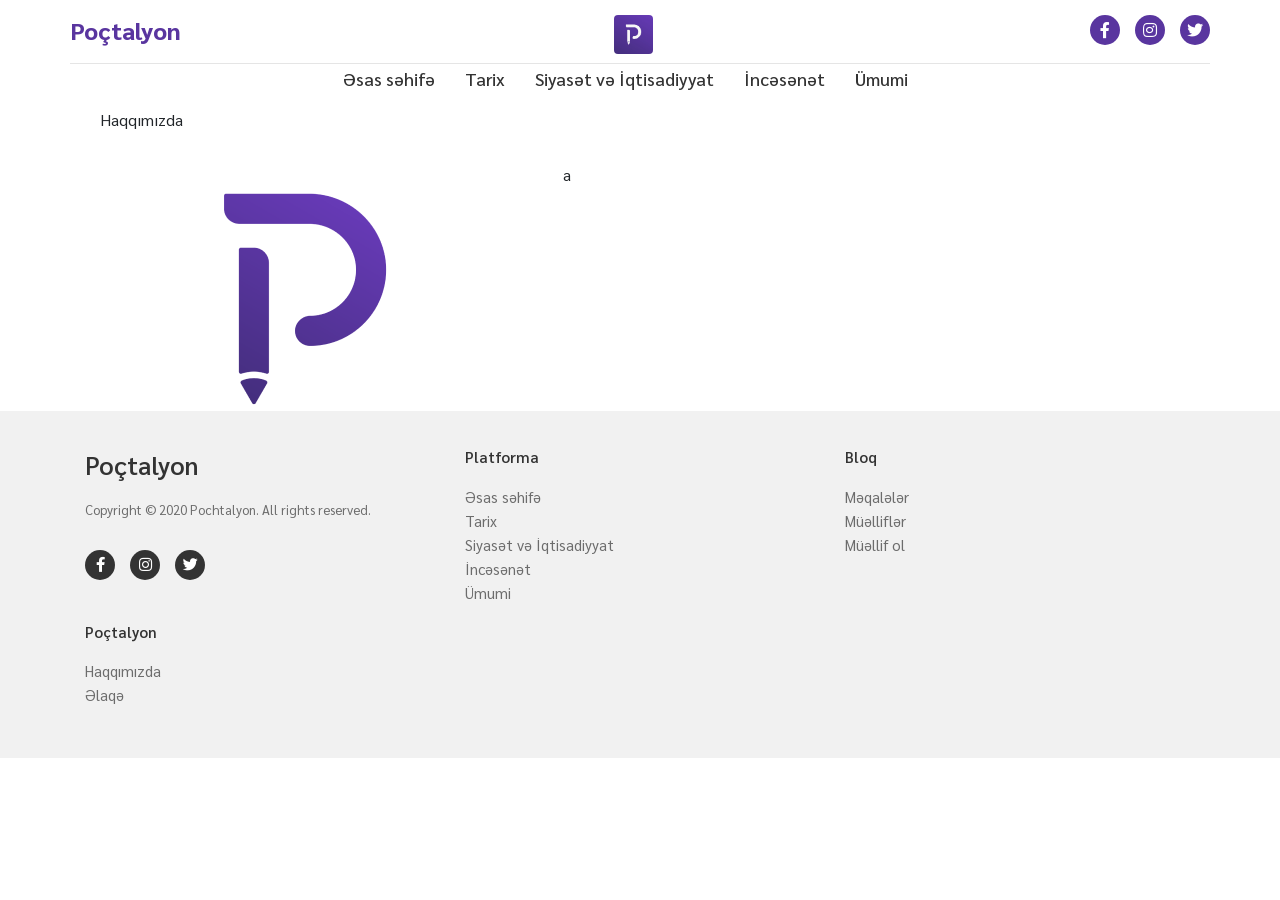
==== about.html @ 0d73227c "Seyfeler Yaradildi" ====
<!DOCTYPE html>
<html lang="en">
<head>
    <meta charset="UTF-8">
    <meta name="viewport" content="width=device-width, initial-scale=1.0">
    <meta http-equiv="X-UA-Compatible" content="ie=edge">
    <title>Document</title>
    <link href="https://fonts.googleapis.com/css2?family=Sarabun:wght@100&display=swap" rel="stylesheet">
    <link rel="stylesheet" href="https://use.fontawesome.com/releases/v5.8.1/css/all.css" integrity="sha384-50oBUHEmvpQ+1lW4y57PTFmhCaXp0ML5d60M1M7uH2+nqUivzIebhndOJK28anvf" crossorigin="anonymous">
    <link rel="stylesheet" href="https://cdn.jsdelivr.net/npm/bootstrap@4.5.3/dist/css/bootstrap.min.css" integrity="sha384-TX8t27EcRE3e/ihU7zmQxVncDAy5uIKz4rEkgIXeMed4M0jlfIDPvg6uqKI2xXr2" crossorigin="anonymous">
    <link rel="stylesheet" href="scss/style.css">
</head>
<body>
    <!-- header-strat -->
    <header id="head-deskopt">
        <div class="container  container-head">
            <div class="row head-arize">
                <div class="col-md-4 col-sm-6 col-6 logo-text">
                    <a href="index.html" class="refresh">Poçtalyon</a>
                </div>
                <div class="col-md-4 col-sm-6 col-6 logo">
                    <a href="index.html">
                        <img src="img/logo.jpg" alt="">
                    </a>
                </div>
                <div class="col-md-4  socail-media">
                    <div class="social">
                        <ul class="socail-logo">
                                <li> <a href=""> <i class="fab fa-facebook-f"></i></a></li>
                                <li> <a href=""> <i class="fab fa-instagram"></i></a></li>
                                <li> <a href="" class="m-0" > <i class="fab fa-twitter"></i></a></li>
                         </ul>
                    </div>
                </div>
            </div>
        </div>
    </header>
    <!-- header-stop -->

    <!-- navbar-strat -->
    <nav id="navbar-deskopt">
        <div class="container p-0">
            <div class="row">
                <div class="col-md-12">
                    <div class="menu-bars d-none"><i class="fas fa-bars"></i></div>
                    <ul class="menu">
                            <li class="mn-5 "><a href="index.html">Əsas səhifə </a></li>
                            <li class="mn-5 "><a href="history.html">Tarix</a> </li>
                            <li class="mn-5 "><a href="politics.html">Siyasət və İqtisadiyyat</a></li>
                            <li class="mn-5"><a href="art.html">İncəsənət</a></li>
                            <li class="mn-5"><a href="all.html">Ümumi</a></li>
                    </ul>
                </div>
             </div>
        </div>
    </nav>
    <!-- navbar-stop -->

    <section id="about">
            <div class="container" style="padding: 0px 30px;">
                <div class="row">
                    <div class="col-md-12 col-sm-12" style="padding-bottom: 15px; display: block;"> 
                        <p>Haqqımızda</p>
                    </div>
                    <div class="col-md-5">
                        <img src="img/big-logo.png" alt="">
                    </div>
                    <div class="col-md-7">a</div>
                </div>
            </div>
    </section>

    <footer id="footer">
        <div class="container">
            <div class="row">
                <div class="col-md-4 col-12">
                    <div>
                        <p class="head" style="font-size: 25px;">Poçtalyon</p>
                        <p class="info">Copyright © 2020 Pochtalyon. All rights reserved.</p>
                        <div class="social">
                            <ul class="socail-logo">
                                    <li> <a href=""> <i class="fab fa-facebook-f"></i></a></li>
                                    <li> <a href=""> <i class="fab fa-instagram"></i></a></li>
                                    <li> <a href="" class="m-0" > <i class="fab fa-twitter"></i></a></li>
                            </ul>
                        </div>
                    </div>
                </div>
                <div class="col-md-4 col-6">
                    <p class="head" style="font-size: 15px;"> Platforma </p>
                    <ul>
                        <li><a href="" >Əsas səhifə </a></li>
                        <li><a href="">Tarix</a> </li>
                        <li><a href="">Siyasət və İqtisadiyyat</a></li>
                        <li><a href="">İncəsənət</a></li>
                        <li><a href="">Ümumi</a></li>
                    </ul>
                </div>
                <div class="col-md-4 col-6">
                    <p class="head" style="font-size: 15px;"> Bloq </p>
                    <ul>
                        <li><a href="" >Məqalələr </a></li>
                        <li><a href="">Müəlliflər</a> </li>
                        <li><a href="">Müəllif ol</a></li>
                    </ul>
                </div>
                <div class="col-md-4 col-6">
                    <p class="head" style="font-size: 15px;"> Poçtalyon </p>
                    <ul>
                        <li><a href="" >Haqqımızda </a></li>
                        <li><a href="">Əlaqə</a> </li>
                    </ul>
                </div>
            </div>
        </div>
    </footer>

    <div id="pereloder">
        <img src="img/pereloder.gif" alt="">
    </div>
    <script
    src="https://code.jquery.com/jquery-3.5.1.min.js"
    integrity="sha256-9/aliU8dGd2tb6OSsuzixeV4y/faTqgFtohetphbbj0="
    crossorigin="anonymous"></script>
    <script src="js/main.js"></script>
</body>
</html>
---- scss/style.css ----
* {
  margin: 0;
  padding: 0;
  -webkit-box-sizing: border-box;
          box-sizing: border-box;
  font-family: 'Sarabun', sans-serif;
}

a:hover {
  text-decoration: none;
}

ul {
  list-style: none;
}

body {
  background: #ffffff;
}

.mn-5 {
  margin-right: 30px;
}

#head-deskopt .container-head {
  padding: 15px 0px;
  border-bottom: 1px solid #E5E5E5;
}

#head-deskopt .container-head .head-arize {
  height: 33px;
}

#head-deskopt .container-head .head-arize .refresh {
  font-weight: 1000;
  font-size: 24px;
  line-height: 31.2px;
  color: #59359f;
}

#head-deskopt .container-head .head-arize .logo img {
  width: 39px;
  height: 39px;
  border-radius: 4px;
  margin-left: calc(350px / 2 - 21.5px);
}

#head-deskopt .container-head .head-arize .socail-media ul.socail-logo {
  display: -webkit-box;
  display: -ms-flexbox;
  display: flex;
  -webkit-box-pack: end;
      -ms-flex-pack: end;
          justify-content: flex-end;
}

#head-deskopt .container-head .head-arize .socail-media ul.socail-logo li a {
  margin-right: 15px;
  color: #ffffff;
}

#head-deskopt .container-head .head-arize .socail-media ul.socail-logo li a i {
  width: 30px;
  height: 30px;
  line-height: 30px;
  text-align: center;
  border-radius: 50%;
  background: #59359F;
  color: #ffffff;
}

#navbar-deskopt {
  position: -webkit-sticky;
  position: sticky;
  z-index: 99;
  background: white;
  top: 0;
}

#navbar-deskopt ul {
  display: -webkit-box;
  display: -ms-flexbox;
  display: flex;
  -webkit-box-pack: center;
      -ms-flex-pack: center;
          justify-content: center;
}

#navbar-deskopt ul li {
  border-top: 3px solid transparent;
}

#navbar-deskopt ul li a {
  font-weight: 500;
  font-size: 18px;
  color: #333333;
  line-height: 23.4px;
}

#navbar-deskopt ul li a:hover {
  font-weight: 700;
}

#navbar-deskopt ul li a.active {
  color: black;
  font-weight: 700;
}

#navbar-deskopt ul li.active {
  border-top: 3px solid #59359F;
}

#navbar-deskopt .menu-bars {
  text-align: right;
}

#navbar-deskopt .menu-bars i {
  font-size: 25px;
  margin-right: 20px;
  color: #482f86;
}

#navbar-deskopt .responsive-nav {
  display: block;
  margin-left: 10px;
}

#navbar-deskopt .responsive-nav .mn-5 {
  margin-right: 20px;
}

#navbar-deskopt .responsive-nav li {
  border-radius: 2px;
}

#navbar-deskopt .responsive-nav li a {
  margin-left: 5px;
}

#navbar-deskopt .responsive-nav li:hover {
  background-color: #482f86;
}

#navbar-deskopt .responsive-nav li:hover a {
  color: #FFFFFF;
  font-weight: 600;
}

#last-info {
  padding: 22px 0px 35px 0px;
}

#last-info .container p {
  display: inline;
  font-size: 25px;
  font-weight: 600;
  color: #333333;
  cursor: pointer;
}

#last-info .container .last-info-area {
  overflow: hidden;
}

#last-info .container .last-info-area .big-img {
  width: 100%;
  height: 422px;
}

#last-info .container .last-info-area .little-img {
  width: 100%;
  height: 201px;
  position: relative;
}

#last-info .container .last-info-area .little-img .last-info-little-text {
  position: absolute;
  bottom: 10px;
  left: 10px;
}

#last-info .container .last-info-area .little-img .last-info-little-text .head-text {
  font-size: 21px;
  font-weight: 700;
  line-height: 26px;
  letter-spacing: 0.02em;
  text-align: left;
  width: 290px;
  word-wrap: break-word;
  margin-bottom: 8px;
}

#last-info .container .last-info-area .little-img .last-info-little-text .head-text a {
  color: #FFFFFF;
}

#last-info .container .last-info-area .little-img .last-info-little-text .write-info {
  font-size: 13px;
  font-weight: 600;
  line-height: 16px;
  letter-spacing: 0.02em;
  text-align: left;
  color: rgba(255, 255, 255, 0.6);
}

#last-info .container .last-info-area .little-img .last-info-little-text .write-info:hover {
  color: #ffffff;
}

#last-info .container .last-info-area .little-img .last-info-little-text .write-info span {
  font-size: 18px;
}

#last-info .container .last-info-area .little-img-top {
  margin-bottom: 20px;
}

#last-info .container .last-info-area .last-info-area-img {
  overflow: hidden;
}

#last-info .container .last-info-area .last-info-area-img a {
  position: relative;
}

#last-info .container .last-info-area .last-info-area-img a img {
  width: 100%;
  height: 100%;
}

#last-info .container .last-info-area .last-info-area-img .last-info-text {
  position: absolute;
  bottom: 25px;
  left: 30px;
  color: #FFFFFF;
}

#last-info .container .last-info-area .last-info-area-img .last-info-text .head-text {
  width: 425px;
  word-wrap: break-word;
  font-size: 32px;
  font-style: normal;
  font-weight: 700;
  line-height: 40px;
  letter-spacing: 0.02em;
  text-align: left;
  margin-bottom: 10px;
}

#last-info .container .last-info-area .last-info-area-img .last-info-text .head-text a {
  color: #FFFFFF;
}

#last-info .container .last-info-area .last-info-area-img .last-info-text .write-info {
  font-weight: 600;
  font-size: 15px;
  line-height: 18px;
  letter-spacing: 0.02em;
  color: rgba(255, 255, 255, 0.6);
  cursor: pointer;
}

#last-info .container .last-info-area .last-info-area-img .last-info-text .write-info span {
  font-size: 20px;
}

#last-info .container .last-info-area .last-info-area-img .last-info-text .write-info:hover {
  color: #FFFFFF;
}

#last-info .container .last-info-area .last-info-area-img img {
  -webkit-transition: all 0.2s ease;
  transition: all 0.2s ease;
}

#last-info .container .last-info-area .last-info-area-img img:hover {
  -webkit-transform: scale(1.1);
          transform: scale(1.1);
}

#first-info {
  padding-top: 20px;
  padding-bottom: 60px;
}

#first-info .container p {
  display: inline;
  font-size: 25px;
  font-weight: 600;
  color: #333333;
  cursor: pointer;
}

#first-info .container .post {
  display: block;
  width: 100%;
  margin-bottom: 30px;
  height: 382px;
  -webkit-transition: all 0.3s ease;
  transition: all 0.3s ease;
  -webkit-box-shadow: 0px 10px 40px 0px rgba(142, 142, 142, 0.29);
          box-shadow: 0px 10px 40px 0px rgba(142, 142, 142, 0.29);
  background: #FFFFFF;
  border-bottom-left-radius: 5px;
  border-bottom-right-radius: 5px;
  overflow: hidden;
}

#first-info .container .post:hover {
  -webkit-box-shadow: 0px 10px 40px 0px rgba(122, 122, 122, 0.651);
          box-shadow: 0px 10px 40px 0px rgba(122, 122, 122, 0.651);
  -webkit-transform: scale(1.02);
          transform: scale(1.02);
}

#first-info .container .post a {
  -webkit-transition: all 0.3s ease;
  transition: all 0.3s ease;
}

#first-info .container .post a .post-img {
  height: 201px;
  overflow: hidden;
}

#first-info .container .post a .post-img img {
  max-width: 100%;
  min-width: 100%;
  height: auto;
  -webkit-transition: all 0.3s ease;
  transition: all 0.3s ease;
}

#first-info .container .post a .post-img img:hover {
  -webkit-transform: scale(1.1);
          transform: scale(1.1);
}

#first-info .container .post a .post-info {
  padding: 5px 15px;
}

#first-info .container .post a .post-info .category {
  color: rgba(51, 51, 51, 0.6);
  font-size: 15px;
  font-weight: 600;
  cursor: auto;
}

#first-info .container .post a .post-info .post-head {
  font-size: 21px;
  font-weight: 600;
  color: #333333;
  white-space: nowrap;
  width: 310px;
  overflow: hidden;
}

#first-info .container .post a .post-info .post-text {
  color: rgba(51, 51, 51, 0.6);
  font-size: 15px;
  font-weight: 600;
  margin: 10px 0px;
  height: 66px;
  overflow: hidden;
  text-overflow: ellipsis;
  display: -webkit-box;
  -webkit-line-clamp: 3;
  /* number of lines to show */
  -webkit-box-orient: vertical;
}

#first-info .container .post a .post-info .post-date-user {
  font-size: 15px;
  font-weight: 600;
  color: #333333;
  margin: 10px 0px;
}

#first-info .container .all-post-icon {
  text-align: right;
}

#first-info .container .all-post-icon a {
  font-size: 17px;
  font-style: normal;
  font-weight: 600;
  line-height: 22px;
  letter-spacing: 0.065em;
  color: #333333;
  opacity: 0.7;
}

#first-info .container .all-post-icon a i {
  width: 20px;
}

#first-info .container .all-post-icon a:hover {
  -webkit-transform: scale(1.1);
          transform: scale(1.1);
  opacity: 1;
}

footer {
  background-color: #F1F1F1;
  padding: 35px 0px;
}

footer p.head {
  color: #333333;
  font-weight: 600;
  cursor: pointer;
}

footer p.info {
  color: rgba(51, 51, 51, 0.7);
  font-size: 13px;
  padding-bottom: 15px;
}

footer p.info:hover {
  color: #333333;
}

footer .social ul.socail-logo {
  display: -webkit-box;
  display: -ms-flexbox;
  display: flex;
  -webkit-box-pack: start;
      -ms-flex-pack: start;
          justify-content: start;
}

footer .social ul.socail-logo li a {
  margin-right: 15px;
  color: #ffffff;
}

footer .social ul.socail-logo li a i {
  width: 30px;
  height: 30px;
  line-height: 30px;
  text-align: center;
  border-radius: 50%;
  background: #333333;
  color: #ffffff;
}

footer ul li a {
  font-size: 15px;
  font-weight: 400px;
  color: rgba(51, 51, 51, 0.7);
}

footer ul li a:hover {
  color: #333333;
}

#pereloder {
  background-color: #f0f0fc;
  position: fixed;
  top: 0;
  left: 0;
  width: 100%;
  height: 100%;
  -webkit-box-align: center;
      -ms-flex-align: center;
          align-items: center;
  -webkit-transition: all 0.5s linear;
  transition: all 0.5s linear;
  display: -webkit-box;
  display: -ms-flexbox;
  display: flex;
  -webkit-box-pack: center;
      -ms-flex-pack: center;
          justify-content: center;
  opacity: 1;
  visibility: visible;
}

.pereloder-delet {
  opacity: 0 !important;
  visibility: hidden !important;
}
/*# sourceMappingURL=style.css.map */
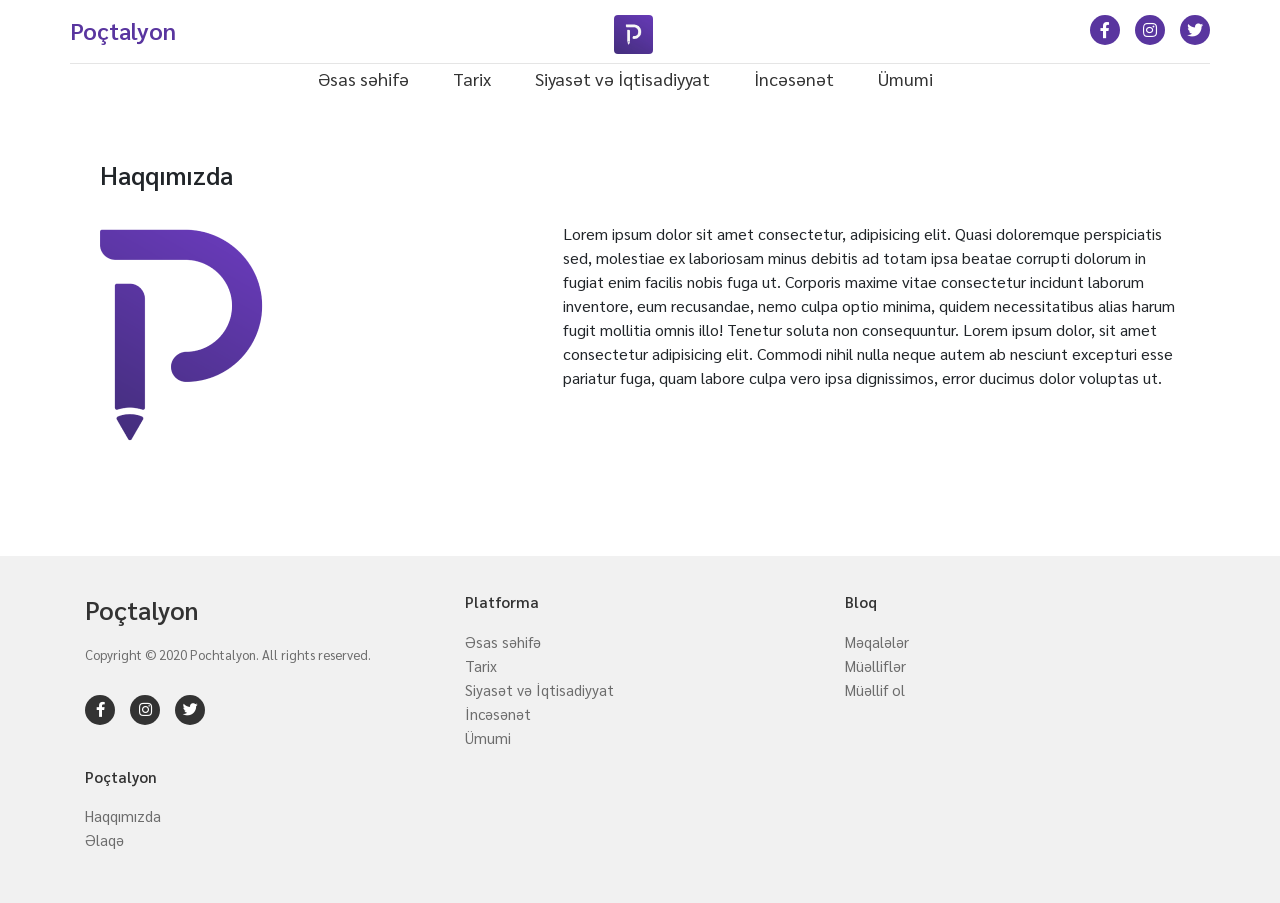
==== commit 4606a7be: "font added and post page worked" ====
--- a/about.html
+++ b/about.html
@@ -5,7 +5,9 @@
     <meta name="viewport" content="width=device-width, initial-scale=1.0">
     <meta http-equiv="X-UA-Compatible" content="ie=edge">
     <title>Document</title>
-    <link href="https://fonts.googleapis.com/css2?family=Sarabun:wght@100&display=swap" rel="stylesheet">
+    <link rel="preconnect" href="https://fonts.gstatic.com">
+    <link href="https://fonts.googleapis.com/css2?family=Sarabun:wght@200;300;400;500;600;800&display=swap" rel="stylesheet">
+    <link href="https://fonts.googleapis.com/css2?family=Roboto:ital,wght@0,300;0,400;0,500;0,700;1,500&display=swap" rel="stylesheet"> 
     <link rel="stylesheet" href="https://use.fontawesome.com/releases/v5.8.1/css/all.css" integrity="sha384-50oBUHEmvpQ+1lW4y57PTFmhCaXp0ML5d60M1M7uH2+nqUivzIebhndOJK28anvf" crossorigin="anonymous">
     <link rel="stylesheet" href="https://cdn.jsdelivr.net/npm/bootstrap@4.5.3/dist/css/bootstrap.min.css" integrity="sha384-TX8t27EcRE3e/ihU7zmQxVncDAy5uIKz4rEkgIXeMed4M0jlfIDPvg6uqKI2xXr2" crossorigin="anonymous">
     <link rel="stylesheet" href="scss/style.css">
@@ -13,27 +15,27 @@
 <body>
     <!-- header-strat -->
     <header id="head-deskopt">
-        <div class="container  container-head">
-            <div class="row head-arize">
-                <div class="col-md-4 col-sm-6 col-6 logo-text">
-                    <a href="index.html" class="refresh">Poçtalyon</a>
-                </div>
-                <div class="col-md-4 col-sm-6 col-6 logo">
-                    <a href="index.html">
-                        <img src="img/logo.jpg" alt="">
-                    </a>
-                </div>
-                <div class="col-md-4  socail-media">
-                    <div class="social">
-                        <ul class="socail-logo">
-                                <li> <a href=""> <i class="fab fa-facebook-f"></i></a></li>
-                                <li> <a href=""> <i class="fab fa-instagram"></i></a></li>
-                                <li> <a href="" class="m-0" > <i class="fab fa-twitter"></i></a></li>
-                         </ul>
+            <div class="container  container-head">
+                <div class="row head-arize">
+                    <div class="col-lg-4 col-md-4 col-sm-6  logo-text">
+                        <a href="index.html" class="refresh">Poçtalyon</a>
+                    </div>
+                    <div class="col-lg-4 col-md-4 col-sm-6  logo">
+                        <a href="index.html">
+                            <img src="img/logo.jpg" alt="">
+                        </a>
+                    </div>
+                    <div class="col-lg-4 col-md-4  socail-media">
+                        <div class="social">
+                            <ul class="socail-logo">
+                                    <li> <a href=""> <i class="fab fa-facebook-f"></i></a></li>
+                                    <li> <a href=""> <i class="fab fa-instagram"></i></a></li>
+                                    <li> <a href="" class="m-0" > <i class="fab fa-twitter"></i></a></li>
+                             </ul>
+                        </div>
                     </div>
                 </div>
             </div>
-        </div>
     </header>
     <!-- header-stop -->
 
@@ -59,13 +61,23 @@
     <section id="about">
             <div class="container" style="padding: 0px 30px;">
                 <div class="row">
-                    <div class="col-md-12 col-sm-12" style="padding-bottom: 15px; display: block;"> 
-                        <p>Haqqımızda</p>
+                    <div class="col-md-12 col-sm-12" style="padding-bottom: 15px"> 
+                        <p class="head">Haqqımızda</p>
                     </div>
-                    <div class="col-md-5">
-                        <img src="img/big-logo.png" alt="">
+                </div>
+                <div class="row">
+                    <div class="col-md-5 col-sm-5">
+                        <div class="about-img">
+                            <img src="img/big-logo.png" alt="">
+                        </div>
                     </div>
-                    <div class="col-md-7">a</div>
+                    <div class="col-md-7 col-sm-7 col-12">
+                        <p>
+                            Lorem ipsum dolor sit amet consectetur, adipisicing elit. Quasi doloremque perspiciatis sed, molestiae ex laboriosam minus debitis ad totam ipsa beatae corrupti dolorum in fugiat enim facilis nobis fuga ut. Corporis maxime vitae consectetur incidunt laborum inventore, eum recusandae, nemo culpa optio minima, quidem necessitatibus alias harum fugit mollitia omnis illo! Tenetur soluta non consequuntur.
+                            
+                            Lorem ipsum dolor, sit amet consectetur adipisicing elit. Commodi nihil nulla neque autem ab nesciunt excepturi esse pariatur fuga, quam labore culpa vero ipsa dignissimos, error ducimus dolor voluptas ut.
+                        </p>
+                    </div>
                 </div>
             </div>
     </section>
--- a/scss/style.css
+++ b/scss/style.css
@@ -32,7 +32,7 @@
 }
 
 #head-deskopt .container-head .head-arize .refresh {
-  font-weight: 1000;
+  font-weight: 600;
   font-size: 24px;
   line-height: 31.2px;
   color: #59359f;
@@ -91,19 +91,20 @@
 }
 
 #navbar-deskopt ul li a {
-  font-weight: 500;
+  font-weight: 400;
   font-size: 18px;
   color: #333333;
   line-height: 23.4px;
+  padding: 0px 7px;
 }
 
 #navbar-deskopt ul li a:hover {
-  font-weight: 700;
+  color: black;
 }
 
 #navbar-deskopt ul li a.active {
   color: black;
-  font-weight: 700;
+  font-weight: 600;
 }
 
 #navbar-deskopt ul li.active {
@@ -112,6 +113,7 @@
 
 #navbar-deskopt .menu-bars {
   text-align: right;
+  padding: 10px 0px;
 }
 
 #navbar-deskopt .menu-bars i {
@@ -121,7 +123,7 @@
 }
 
 #navbar-deskopt .responsive-nav {
-  display: block;
+  display: none;
   margin-left: 10px;
 }
 
@@ -164,12 +166,12 @@
 
 #last-info .container .last-info-area .big-img {
   width: 100%;
-  height: 422px;
+  height: auto;
 }
 
 #last-info .container .last-info-area .little-img {
   width: 100%;
-  height: 201px;
+  height: auto;
   position: relative;
 }
 
@@ -192,6 +194,7 @@
 
 #last-info .container .last-info-area .little-img .last-info-little-text .head-text a {
   color: #FFFFFF;
+  font-family: 'Roboto', sans-serif;
 }
 
 #last-info .container .last-info-area .little-img .last-info-little-text .write-info {
@@ -212,7 +215,7 @@
 }
 
 #last-info .container .last-info-area .little-img-top {
-  margin-bottom: 20px;
+  margin-bottom: 25.4px;
 }
 
 #last-info .container .last-info-area .last-info-area-img {
@@ -249,6 +252,7 @@
 
 #last-info .container .last-info-area .last-info-area-img .last-info-text .head-text a {
   color: #FFFFFF;
+  font-family: 'Roboto', sans-serif;
 }
 
 #last-info .container .last-info-area .last-info-area-img .last-info-text .write-info {
@@ -278,16 +282,58 @@
           transform: scale(1.1);
 }
 
+#last-info .container .all-post-icon {
+  text-align: right;
+}
+
+#last-info .container .all-post-icon a {
+  font-size: 17px;
+  font-style: normal;
+  font-weight: 600;
+  line-height: 22px;
+  letter-spacing: 0.065em;
+  color: #333333;
+  opacity: 0.7;
+}
+
+#last-info .container .all-post-icon a i {
+  width: 20px;
+}
+
+#last-info .container .all-post-icon a:hover {
+  -webkit-transform: scale(1.1);
+          transform: scale(1.1);
+  opacity: 1;
+}
+
 #first-info {
   padding-top: 20px;
   padding-bottom: 60px;
 }
 
-#first-info .container p {
-  display: inline;
+#first-info .container .section-head {
+  display: -webkit-box;
+  display: -ms-flexbox;
+  display: flex;
+  -webkit-box-pack: justify;
+      -ms-flex-pack: justify;
+          justify-content: space-between;
+}
+
+#first-info .container .section-head p {
   font-size: 25px;
   font-weight: 600;
   color: #333333;
+  cursor: pointer;
+}
+
+#first-info .container .section-head .post-type {
+  font-size: 17px;
+  font-weight: 600;
+  line-height: 50px;
+  text-align: right;
+  color: #333333;
+  position: relative;
   cursor: pointer;
 }
 
@@ -454,6 +500,152 @@
 
 footer ul li a:hover {
   color: #333333;
+}
+
+#post {
+  padding: 20px 0px 200px 0px;
+}
+
+#post .post-all {
+  float: left;
+}
+
+#post .post-all .post-info {
+  width: 15%;
+  text-align: center;
+  position: fixed;
+}
+
+#post .post-all .post-info .post-time {
+  font-weight: bold;
+  margin-bottom: 20px;
+}
+
+#post .post-all .post-info .post-time .post-day {
+  background-color: #59359F;
+  padding: 15px 0px;
+  font-size: 18px;
+  color: #fff;
+  font-family: 'Roboto', sans-serif;
+}
+
+#post .post-all .post-info .post-time .post-clock {
+  background-color: #334564;
+  color: #fff;
+  padding: 8px 0px;
+}
+
+#post .post-all .post-info .post-time .post-view-count {
+  background-color: #f2f2f2;
+  color: #757575;
+  border: 1px solid #dddddd;
+  padding: 8px 0px;
+}
+
+#post .post-all .post-info .post-time .post-view-count i {
+  margin-right: 5px;
+}
+
+#post .post-all .post-info .post-writer {
+  background-color: #f2f2f2;
+  border: 1px solid #dddddd;
+  font-weight: bold;
+  color: black;
+  margin-bottom: 20px;
+}
+
+#post .post-all .post-info .post-writer .author {
+  padding: 8px 0px;
+  border-bottom: 1px solid #dddddd;
+}
+
+#post .post-all .post-info .post-writer .author-name {
+  padding: 8px 0px;
+}
+
+#post .post-all .post-info .post-writer .author-name a {
+  color: black;
+}
+
+#post .post-all .post-info .post-writer .author-name a:hover {
+  color: red;
+}
+
+#post .post-all .post-info .post-category {
+  background-color: #f2f2f2;
+  border: 1px solid #dddddd;
+  font-weight: bold;
+  color: black;
+  margin-bottom: 20px;
+}
+
+#post .post-all .post-info .post-category .category {
+  padding: 8px 0px;
+  border-bottom: 1px solid #dddddd;
+}
+
+#post .post-all .post-info .post-category .category-name {
+  padding: 8px 0px;
+}
+
+#post .post-all .post-info .post-zoom {
+  background-color: #f2f2f2;
+  border: 1px solid #dddddd;
+  font-weight: bold;
+  color: black;
+  margin-bottom: 20px;
+  display: -webkit-box;
+  display: -ms-flexbox;
+  display: flex;
+  cursor: pointer;
+}
+
+#post .post-all .post-info .post-zoom .post-minus-zoom {
+  border-right: 1px solid #dddddd;
+  padding: 5px 0px;
+  max-width: 50%;
+  min-width: 50%;
+  font-size: 18px;
+}
+
+#post .post-all .post-info .post-zoom .post-pilus-zoom {
+  padding: 5px 0px;
+  max-width: 50%;
+  min-width: 50%;
+  font-size: 18px;
+}
+
+#post .post-all .post-info .post-zoom .passive-zoom {
+  pointer-events: none;
+  color: #cecece;
+}
+
+#post .post-all .post-main-area {
+  width: 81%;
+  float: right;
+}
+
+#post .post-all .post-main-area .post-main-img {
+  margin-bottom: 15px;
+}
+
+#post .post-all .post-main-area .post-main-img img {
+  width: 100%;
+  height: auto;
+}
+
+#post .post-all .post-main-area .post-text h1 {
+  color: #59359F;
+  font-family: 'Roboto', sans-serif;
+  font-weight: 500;
+  margin-bottom: 10px;
+}
+
+#post .post-all .post-main-area .post-text p {
+  font-family: 'Roboto', sans-serif;
+  font-size: 18px;
+  color: black;
+  font-weight: 500;
 }
 
 #pereloder {
@@ -482,4 +674,252 @@
   opacity: 0 !important;
   visibility: hidden !important;
 }
+
+#about {
+  padding: 50px 0px 150px 0px;
+}
+
+#about .head {
+  font-size: 25px;
+  font-weight: 600;
+  line-height: 33px;
+  text-align: left;
+}
+
+#about .about-img {
+  position: relative;
+}
+
+#about .about-img img {
+  max-width: 100%;
+  height: auto;
+  position: absolute;
+  top: -23px;
+  left: -124px;
+}
+
+#author {
+  padding: 50px 0px;
+}
+
+#author .section-head p {
+  font-size: 25px;
+  font-weight: 600;
+  color: #333333;
+  cursor: pointer;
+}
+
+#author .author-form {
+  display: -webkit-box;
+  display: -ms-flexbox;
+  display: flex;
+}
+
+#author .author-form form {
+  display: -webkit-box;
+  display: -ms-flexbox;
+  display: flex;
+  -webkit-box-pack: justify;
+      -ms-flex-pack: justify;
+          justify-content: space-between;
+  -ms-flex-wrap: wrap;
+      flex-wrap: wrap;
+  width: 50%;
+  position: relative;
+}
+
+#author .author-form form input {
+  width: 224px;
+  height: 45px;
+  padding-left: 8px;
+  border: 1px solid #333333;
+  border-radius: 5px;
+  outline: none;
+  margin-bottom: 15px;
+}
+
+#author .author-form form textarea {
+  width: 100%;
+  padding: 8px 0px 0px 8px;
+  border: 1px solid #333333;
+  border-radius: 5px;
+  outline: none;
+  resize: none;
+}
+
+#author .author-form form .button {
+  position: absolute;
+  bottom: 10px;
+  right: -207px;
+}
+
+#author .author-form form .button button {
+  border: 1px solid #59359f;
+  color: #59359f;
+  font-size: 15px;
+  text-align: center;
+  font-weight: 600;
+  height: 40px;
+  width: 164px;
+  outline: none;
+  border-radius: 49px;
+  background-color: #FFFFFF;
+}
+
+#author .author-form form .button button:hover {
+  background-color: #59359f;
+  color: #FFFFFF;
+}
+
+#author .author-form .form-info {
+  width: 50%;
+  padding: 0px 45px;
+}
+
+#authors {
+  padding: 50px 0px;
+}
+
+#authors .authors-sc-name p {
+  font-size: 25px;
+  font-weight: 600;
+  color: #333333;
+  cursor: pointer;
+}
+
+#authors .authors-body .authors-table {
+  display: -webkit-box;
+  display: -ms-flexbox;
+  display: flex;
+  margin-bottom: 30px;
+}
+
+#authors .authors-body .authors-table .authors-img {
+  width: 75px;
+  border-radius: 50px;
+  overflow: hidden;
+}
+
+#authors .authors-body .authors-table .authors-img img {
+  max-width: 75px;
+  border-radius: 50%;
+}
+
+#authors .authors-body .authors-table .authors-info {
+  padding: 5px 10px;
+}
+
+#authors .authors-body .authors-table .authors-info .authors-name {
+  font-size: 18px;
+  font-style: normal;
+  font-weight: 600;
+  line-height: 23px;
+  letter-spacing: 0.04em;
+  color: #333333;
+}
+
+#authors .authors-body .authors-table .authors-info .authors-post-count {
+  font-size: 15px;
+  font-style: normal;
+  font-weight: 400;
+  line-height: 20px;
+  letter-spacing: 0.04em;
+  color: rgba(51, 51, 51, 0.7);
+}
+
+#authors .authors-body .m-btn {
+  text-align: center;
+}
+
+#authors .authors-body .m-btn button {
+  border: 1px solid #59359f;
+  color: #59359f;
+  font-size: 15px;
+  text-align: center;
+  font-weight: 600;
+  height: 40px;
+  width: 164px;
+  outline: none;
+  border-radius: 49px;
+  background-color: #FFFFFF;
+}
+
+#authors .authors-body .m-btn button:hover {
+  background-color: #59359f;
+  color: #FFFFFF;
+}
+
+@media only screen and (max-width: 768px) {
+  #last-info .container .last-info-area .big-img .last-info-text {
+    bottom: 15px;
+  }
+  #last-info .container .last-info-area .big-img .last-info-text .head-text {
+    font-size: 21px;
+    line-height: 25px;
+    margin-bottom: 5px;
+  }
+  #last-info .container .last-info-area .big-img .last-info-text .write-info {
+    font-size: 12px;
+  }
+  #last-info .container .last-info-area .big-img .last-info-text .write-info span {
+    font-size: 15px;
+  }
+  #last-info .container .last-info-area .little-img .last-info-little-text .head-text {
+    font-size: 12px;
+    line-height: 15px;
+    width: 170px;
+    margin-bottom: 6px;
+  }
+  #last-info .container .last-info-area .little-img .last-info-little-text .write-info {
+    font-size: 10px;
+    line-height: 10px;
+  }
+  #last-info .container .last-info-area .little-img .last-info-little-text .write-info span {
+    font-size: 12px;
+  }
+  #last-info .container .last-info-area .little-img-top {
+    margin-bottom: 22.6px;
+  }
+  #first-info .container .post a .post-info .post-head {
+    width: 265px;
+  }
+  #about .about-img img {
+    top: -8px;
+    left: -78px;
+  }
+  #author .author-form {
+    display: -webkit-box;
+    display: -ms-flexbox;
+    display: flex;
+  }
+  #author .author-form form input {
+    width: 345px;
+  }
+}
+
+@media only screen and (max-width: 480px) {
+  .row {
+    margin: 0px !important;
+  }
+  #about .about-img {
+    display: none;
+  }
+  #author .author-form {
+    display: block;
+  }
+  #author .author-form form input {
+    width: 315px;
+  }
+  #author .author-form form .button {
+    bottom: -248px;
+    right: -4px;
+  }
+  #author .author-form form textarea {
+    width: 315px;
+  }
+  #author .author-form .form-info {
+    width: 100%;
+    padding: 10px 2px;
+  }
+}
 /*# sourceMappingURL=style.css.map */
